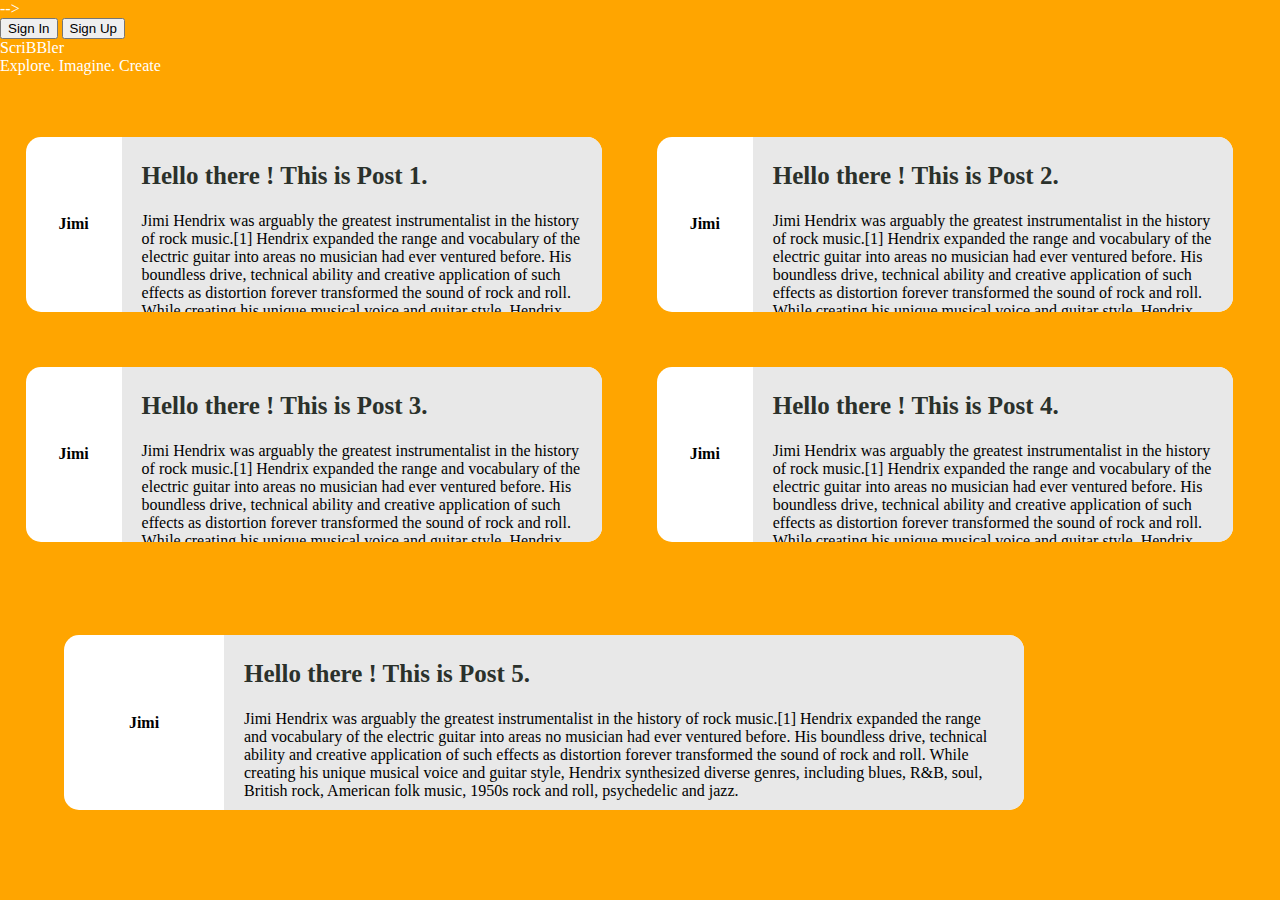
==== html/bloglist.html @ 13a5307c "changes for the project part B" ====
<!DOCTYPE html>
<html>

<head>
    <meta charset="UTF-8"/>
    <meta http-equiv="X-UA-Compatible" content="IE=edge, chrome=1">
    <meta name="viewport" content="width=device-width, initial-scale=1.0">
    <meta name="viewport" content="width=device-width, initial-scale=1.0">
    <title>BlogList</title>
    <link href='..\css\header-bloglist.css' rel='stylesheet' type='text/css'>
    <link href='..\css\bloglist.css' rel='stylesheet' type='text/css'>
    <link href='..\css\header.css' rel='stylesheet' type='text/css'>
    <link href='..\css\font.css' rel='stylesheet' type='text/css'>
    <link rel="stylesheet" href="..\font-awesome-4.7.0/css/font-awesome.min.css">
    <style>
    </style>

</head>
<body>
<div class="main-modal-content" id="main-modal-content">-->
    <div id="main-container-div">
        <div class="header">
            <div id="header-btn-grp">
                <button id="sign-in-btn">Sign In</button>
                <button id="sign-up-btn">Sign Up</button>
            </div>
            <div id="header-page-title">ScriBBler</div>
            <div id="header-title">Explore. Imagine. Create</div>

        </div>
        <div>
        </div>
        <div>
        </div>
    </div>

    <div>
        </br></br>
    </div>
    <div class="allPostsContainer">
        <div class="post">
            <div class="post-left">
                <p class="post-username">Jimi</p>
            </div>
            <div class="post-content">
                <div class="post-delete" id="post-delete-1" onclick="deletePost(id)">
                    <i class="fa fa-trash  fa-lg"></i>
                    <!-- The Modal -->
                    <div class="blog-list-modal" id="blog-list-modal-1">
                        <!-- Modal content -->
                        <div class="blog-list-modal-content" id="blog-list-modal-content-1">
                            <p class="blog-modal-text">Are you sure you want to delete this post?</p>
                            <div class="blog-list-modal-btn-grp">
                                <button class="delete-post-modal-yes" id="delete-post-modal-yes-1">Yes</button>
                                <button class="delete-post-modal-no" id="delete-post-modal-no-1">No</button>
                            </div>

                        </div>

                    </div>
                </div>
                <p class="post-title">Hello there ! This is Post 1. </p>
                <p class="post-desc">Jimi Hendrix was arguably the greatest instrumentalist in the history of rock
                    music.[1] Hendrix expanded the range and vocabulary of the electric guitar into areas no
                    musician had ever ventured before. His boundless drive, technical ability and creative
                    application of such effects as distortion forever transformed the sound of rock and roll. While
                    creating his unique musical voice and guitar style, Hendrix synthesized diverse genres,
                    including blues, R&B, soul, British rock, American folk music, 1950s rock and roll, psychedelic
                    and jazz.</p>
                <!-- Insert code for ... icon here -->
                <div class="post-ellipsis" id="post-ellipsis-1" onclick="window.location.href='\post.html'">
                    <i class="fa fa-ellipsis-h"></i>
                </div>
            </div>
        </div>
        <div class="post">
            <div class="post-left">
                <p class="post-username">Jimi</p>
            </div>
            <div class="post-content">

                <div class="post-delete" id="post-delete-2" onclick="deletePost(id)">
                    <i class="fa fa-trash  fa-lg"></i>
                    <!-- The Modal -->
                    <div class="blog-list-modal" id="blog-list-modal-2">
                        <!-- Modal content -->
                        <div class="blog-list-modal-content" id="blog-list-modal-content-2">
                            <p class="blog-modal-text">Are you sure you want to delete this post?</p>
                            <div class="blog-list-modal-btn-grp">
                                <button class="delete-post-modal-yes" id="delete-post-modal-yes-2">Yes</button>
                                <button class="delete-post-modal-no" id="delete-post-modal-no-2">No</button>
                            </div>

                        </div>

                    </div>
                </div>
                <p class="post-title">Hello there ! This is Post 2. </p>
                <p class="post-desc">Jimi Hendrix was arguably the greatest instrumentalist in the history of rock
                    music.[1] Hendrix expanded the range and vocabulary of the electric guitar into areas no
                    musician had ever ventured before. His boundless drive, technical ability and creative
                    application of such effects as distortion forever transformed the sound of rock and roll. While
                    creating his unique musical voice and guitar style, Hendrix synthesized diverse genres,
                    including blues, R&B, soul, British rock, American folk music, 1950s rock and roll, psychedelic
                    and jazz.</p>
                <div class="post-ellipsis" id="post-ellipsis-2" onclick="window.location.href='\post.html'">
                    <i class="fa fa-ellipsis-h"></i>
                </div>
            </div>
        </div>
        <div class="post">
            <div class="post-left">
                <p class="post-username">Jimi</p>
            </div>
            <div class="post-content">

                <div class="post-delete" id="post-delete-3" onclick="deletePost(id)">
                    <i class="fa fa-trash  fa-lg"></i>
                    <!-- The Modal -->
                    <div class="blog-list-modal" id="blog-list-modal-3">
                        <!-- Modal content -->
                        <div class="blog-list-modal-content" id="blog-list-modal-content-3">
                            <p class="blog-modal-text">Are you sure you want to delete this post?</p>
                            <div class="blog-list-modal-btn-grp">
                                <button class="delete-post-modal-yes" id="delete-post-modal-yes-3">Yes</button>
                                <button class="delete-post-modal-no" id="delete-post-modal-no-3">No</button>
                            </div>

                        </div>

                    </div>
                </div>
                <p class="post-title">Hello there ! This is Post 3. </p>
                <p class="post-desc">Jimi Hendrix was arguably the greatest instrumentalist in the history of rock
                    music.[1] Hendrix expanded the range and vocabulary of the electric guitar into areas no
                    musician had ever ventured before. His boundless drive, technical ability and creative
                    application of such effects as distortion forever transformed the sound of rock and roll. While
                    creating his unique musical voice and guitar style, Hendrix synthesized diverse genres,
                    including blues, R&B, soul, British rock, American folk music, 1950s rock and roll, psychedelic
                    and jazz.</p>
                <div class="post-ellipsis" id="post-ellipsis-3" onclick="window.location.href='\post.html'">
                    <i class="fa fa-ellipsis-h"></i>
                </div>
            </div>
        </div>
        <div class="post">
            <div class="post-left">
                <p class="post-username">Jimi</p>
            </div>
            <div class="post-content">
                <div class="post-delete" id="post-delete-4" onclick="deletePost(id)">
                    <i class="fa fa-trash  fa-lg"></i>
                    <!-- The Modal -->
                    <div class="blog-list-modal" id="blog-list-modal-4">
                        <!-- Modal content -->
                        <div class="blog-list-modal-content" id="blog-list-modal-content-4">
                            <p class="blog-modal-text">Are you sure you want to delete this post?</p>
                            <div class="blog-list-modal-btn-grp">
                                <button class="delete-post-modal-yes" id="delete-post-modal-yes-4">Yes</button>
                                <button class="delete-post-modal-no" id="delete-post-modal-no-4">No</button>
                            </div>

                        </div>

                    </div>
                </div>
                <p class="post-title">Hello there ! This is Post 4. </p>
                <p class="post-desc">Jimi Hendrix was arguably the greatest instrumentalist in the history of rock
                    music.[1] Hendrix expanded the range and vocabulary of the electric guitar into areas no
                    musician had ever ventured before. His boundless drive, technical ability and creative
                    application of such effects as distortion forever transformed the sound of rock and roll. While
                    creating his unique musical voice and guitar style, Hendrix synthesized diverse genres,
                    including blues, R&B, soul, British rock, American folk music, 1950s rock and roll, psychedelic
                    and jazz.</p>
                <div class="post-ellipsis" id="post-ellipsis-4" onclick="window.location.href='\post.html'">
                    <i class="fa fa-ellipsis-h"></i>
                </div>
            </div>
        </div>
        <div class="post-central">
            <div class="post-left">
                <p class="post-username">Jimi</p>
            </div>
            <div class="post-content">

                <div class="post-delete" id="post-delete-5" onclick="deletePost(id)">
                    <i class="fa fa-trash  fa-lg"></i>
                    <!-- The Modal -->
                    <div class="blog-list-modal" id="blog-list-modal-5">
                        <!-- Modal content -->
                        <div class="blog-list-modal-content" id="blog-list-modal-content-5">
                            <p class="blog-modal-text">Are you sure you want to delete this post?</p>
                            <div class="blog-list-modal-btn-grp">
                                <button class="delete-post-modal-yes" id="delete-post-modal-yes-5">Yes</button>
                                <button class="delete-post-modal-no" id="delete-post-modal-no-5">No</button>
                            </div>

                        </div>

                    </div>
                </div>

                <p class="post-title">Hello there ! This is Post 5. </p>
                <p class="post-desc">Jimi Hendrix was arguably the greatest instrumentalist in the history of rock
                    music.[1] Hendrix expanded the range and vocabulary of the electric guitar into areas no
                    musician had ever ventured before. His boundless drive, technical ability and creative
                    application of such effects as distortion forever transformed the sound of rock and roll. While
                    creating his unique musical voice and guitar style, Hendrix synthesized diverse genres,
                    including blues, R&B, soul, British rock, American folk music, 1950s rock and roll, psychedelic
                    and jazz.</p>
                <div class="post-ellipsis" id="post-ellipsis-5" onclick="window.location.href='\post.html'">
                    <i class="fa fa-ellipsis-h"></i>
                </div>
            </div>
        </div>

    </div>

    <script src="..\js\bloglist.js"></script>
    <script src="..\js\header.js"></script>

</body>

</html>
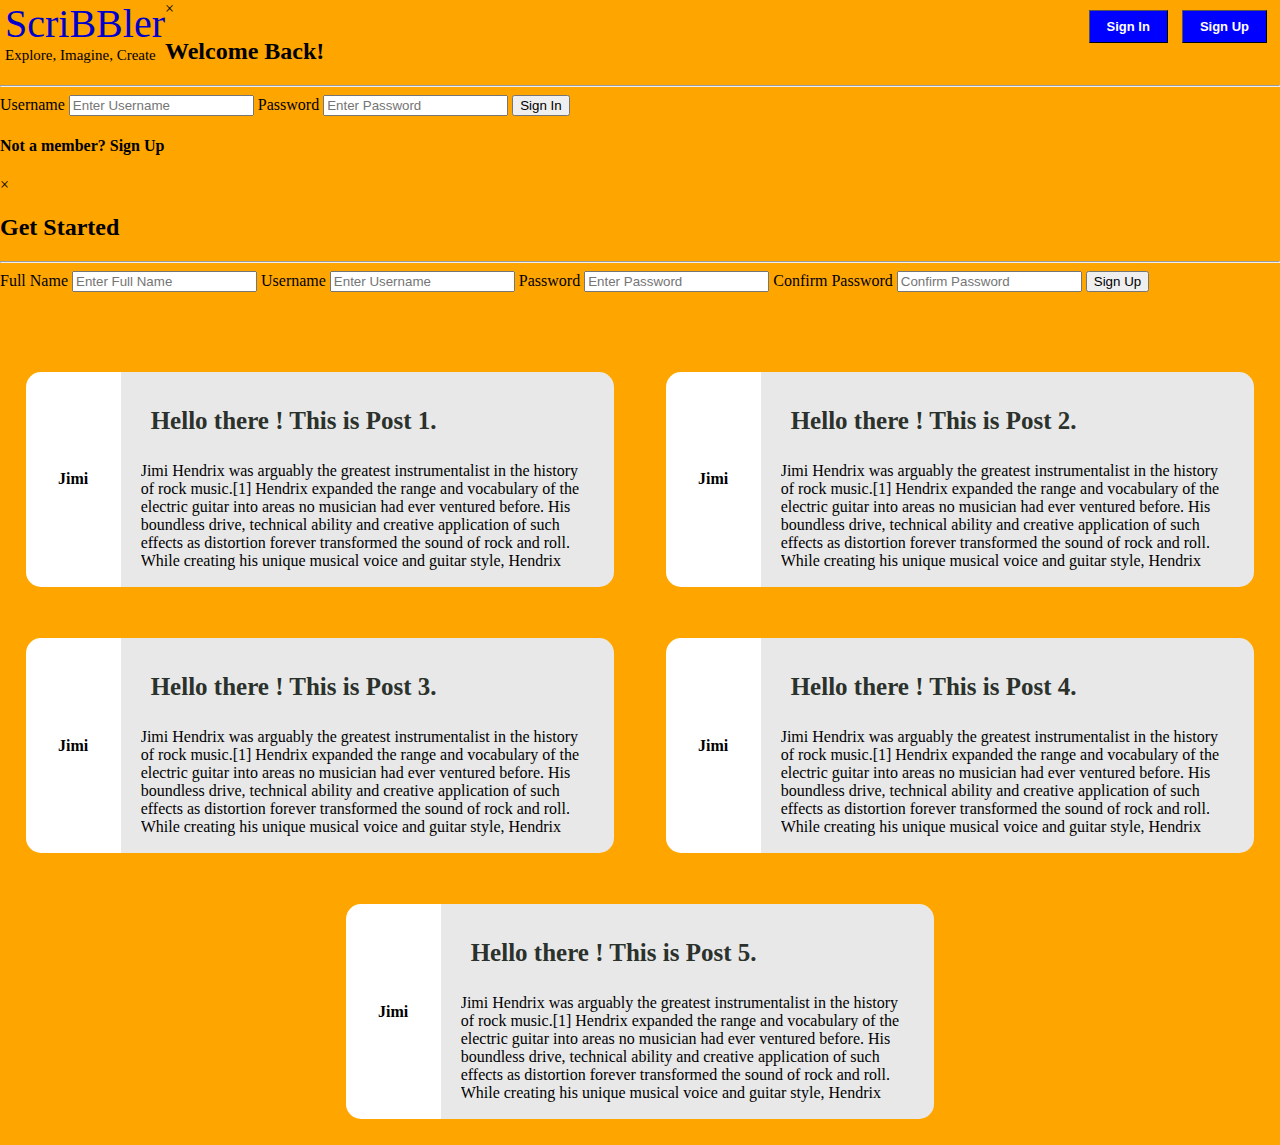
==== commit f9de9942: "minor UI fixes" ====
--- a/html/bloglist.html
+++ b/html/bloglist.html
@@ -1,224 +1,262 @@
 <!DOCTYPE html>
 <html>
-
-<head>
-    <meta charset="UTF-8"/>
-    <meta http-equiv="X-UA-Compatible" content="IE=edge, chrome=1">
-    <meta name="viewport" content="width=device-width, initial-scale=1.0">
-    <meta name="viewport" content="width=device-width, initial-scale=1.0">
-    <title>BlogList</title>
-    <link href='..\css\header-bloglist.css' rel='stylesheet' type='text/css'>
-    <link href='..\css\bloglist.css' rel='stylesheet' type='text/css'>
-    <link href='..\css\header.css' rel='stylesheet' type='text/css'>
-    <link href='..\css\font.css' rel='stylesheet' type='text/css'>
-    <link rel="stylesheet" href="..\font-awesome-4.7.0/css/font-awesome.min.css">
-    <style>
-    </style>
-
-</head>
-<body>
-<div class="main-modal-content" id="main-modal-content">-->
-    <div id="main-container-div">
-        <div class="header">
-            <div id="header-btn-grp">
-                <button id="sign-in-btn">Sign In</button>
-                <button id="sign-up-btn">Sign Up</button>
-            </div>
-            <div id="header-page-title">ScriBBler</div>
-            <div id="header-title">Explore. Imagine. Create</div>
-
+    <head>
+        <meta charset="UTF-8"/>
+        <meta http-equiv="X-UA-Compatible" content="IE=edge, chrome=1">
+        <link href='..\css\bloglist.css' rel='stylesheet'>
+        <link href='..\css\header.css' rel='stylesheet'>
+        <link href='..\css\font.css' rel='stylesheet'>
+        <link rel="stylesheet" href="..\font-awesome-4.7.0/css/font-awesome.min.css">
+
+        <title>BlogList</title>
+        <style>
+        </style>
+    </head>
+    <body>
+        <div id="main-container-div">
+
+            <div class="header">
+
+                <!-- Insert code for Sign Up, Sign In button here. Add code for "ScriBBler" heading and the sub-heading -->
+                <div class="page-title">
+                            <span class="title">
+                                ScriBBler
+                            </span>
+                    <span class="sub-heading">
+                                Explore, Imagine, Create
+                        </span>
+                </div>
+                <div class="login">
+                    <button id="btnSignIn" class="sign-in">Sign In</button>
+                    <button id="btnSignUp">Sign Up</button>
+                </div>
+            </div>
         </div>
         <div>
-        </div>
+            <!-- Insert code for Sign In modal here -->
+            <!-- The Modal -->
+            <div id="signInModal" class="modal">
+                <!-- Modal content -->
+                <div class="header-modal-content">
+                    <span class="close">&times;</span>
+                    <h2>Welcome Back!</h2>
+                    <hr/>
+                    <div class="modal-body">
+                        <form action="">
+                            <label>Username</label>
+                            <input class="header-input" type="text" placeholder="Enter Username" required>
+                            <label>Password</label>
+                            <input class="header-input" type="password" placeholder="Enter Password" required>
+                            <input type="submit" class="submit-btn" value="Sign In"></input>
+                            <h4>Not a member?<a class="sign-up-link" onclick="signup()"> Sign Up</a></h4>
+                        </form>
+                    </div>
+                </div>
+            </div>
+        </div>
+
         <div>
-        </div>
-    </div>
-
-    <div>
-        </br></br>
-    </div>
-    <div class="allPostsContainer">
-        <div class="post">
-            <div class="post-left">
-                <p class="post-username">Jimi</p>
-            </div>
-            <div class="post-content">
-                <div class="post-delete" id="post-delete-1" onclick="deletePost(id)">
-                    <i class="fa fa-trash  fa-lg"></i>
-                    <!-- The Modal -->
-                    <div class="blog-list-modal" id="blog-list-modal-1">
-                        <!-- Modal content -->
-                        <div class="blog-list-modal-content" id="blog-list-modal-content-1">
-                            <p class="blog-modal-text">Are you sure you want to delete this post?</p>
-                            <div class="blog-list-modal-btn-grp">
-                                <button class="delete-post-modal-yes" id="delete-post-modal-yes-1">Yes</button>
-                                <button class="delete-post-modal-no" id="delete-post-modal-no-1">No</button>
-                            </div>
-
-                        </div>
-
-                    </div>
-                </div>
-                <p class="post-title">Hello there ! This is Post 1. </p>
-                <p class="post-desc">Jimi Hendrix was arguably the greatest instrumentalist in the history of rock
-                    music.[1] Hendrix expanded the range and vocabulary of the electric guitar into areas no
-                    musician had ever ventured before. His boundless drive, technical ability and creative
-                    application of such effects as distortion forever transformed the sound of rock and roll. While
-                    creating his unique musical voice and guitar style, Hendrix synthesized diverse genres,
-                    including blues, R&B, soul, British rock, American folk music, 1950s rock and roll, psychedelic
-                    and jazz.</p>
-                <!-- Insert code for ... icon here -->
-                <div class="post-ellipsis" id="post-ellipsis-1" onclick="window.location.href='\post.html'">
-                    <i class="fa fa-ellipsis-h"></i>
-                </div>
-            </div>
-        </div>
-        <div class="post">
-            <div class="post-left">
-                <p class="post-username">Jimi</p>
-            </div>
-            <div class="post-content">
-
-                <div class="post-delete" id="post-delete-2" onclick="deletePost(id)">
-                    <i class="fa fa-trash  fa-lg"></i>
-                    <!-- The Modal -->
-                    <div class="blog-list-modal" id="blog-list-modal-2">
-                        <!-- Modal content -->
-                        <div class="blog-list-modal-content" id="blog-list-modal-content-2">
-                            <p class="blog-modal-text">Are you sure you want to delete this post?</p>
-                            <div class="blog-list-modal-btn-grp">
-                                <button class="delete-post-modal-yes" id="delete-post-modal-yes-2">Yes</button>
-                                <button class="delete-post-modal-no" id="delete-post-modal-no-2">No</button>
-                            </div>
-
-                        </div>
-
-                    </div>
-                </div>
-                <p class="post-title">Hello there ! This is Post 2. </p>
-                <p class="post-desc">Jimi Hendrix was arguably the greatest instrumentalist in the history of rock
-                    music.[1] Hendrix expanded the range and vocabulary of the electric guitar into areas no
-                    musician had ever ventured before. His boundless drive, technical ability and creative
-                    application of such effects as distortion forever transformed the sound of rock and roll. While
-                    creating his unique musical voice and guitar style, Hendrix synthesized diverse genres,
-                    including blues, R&B, soul, British rock, American folk music, 1950s rock and roll, psychedelic
-                    and jazz.</p>
-                <div class="post-ellipsis" id="post-ellipsis-2" onclick="window.location.href='\post.html'">
-                    <i class="fa fa-ellipsis-h"></i>
-                </div>
-            </div>
-        </div>
-        <div class="post">
-            <div class="post-left">
-                <p class="post-username">Jimi</p>
-            </div>
-            <div class="post-content">
-
-                <div class="post-delete" id="post-delete-3" onclick="deletePost(id)">
-                    <i class="fa fa-trash  fa-lg"></i>
-                    <!-- The Modal -->
-                    <div class="blog-list-modal" id="blog-list-modal-3">
-                        <!-- Modal content -->
-                        <div class="blog-list-modal-content" id="blog-list-modal-content-3">
-                            <p class="blog-modal-text">Are you sure you want to delete this post?</p>
-                            <div class="blog-list-modal-btn-grp">
-                                <button class="delete-post-modal-yes" id="delete-post-modal-yes-3">Yes</button>
-                                <button class="delete-post-modal-no" id="delete-post-modal-no-3">No</button>
-                            </div>
-
-                        </div>
-
-                    </div>
-                </div>
-                <p class="post-title">Hello there ! This is Post 3. </p>
-                <p class="post-desc">Jimi Hendrix was arguably the greatest instrumentalist in the history of rock
-                    music.[1] Hendrix expanded the range and vocabulary of the electric guitar into areas no
-                    musician had ever ventured before. His boundless drive, technical ability and creative
-                    application of such effects as distortion forever transformed the sound of rock and roll. While
-                    creating his unique musical voice and guitar style, Hendrix synthesized diverse genres,
-                    including blues, R&B, soul, British rock, American folk music, 1950s rock and roll, psychedelic
-                    and jazz.</p>
-                <div class="post-ellipsis" id="post-ellipsis-3" onclick="window.location.href='\post.html'">
-                    <i class="fa fa-ellipsis-h"></i>
-                </div>
-            </div>
-        </div>
-        <div class="post">
-            <div class="post-left">
-                <p class="post-username">Jimi</p>
-            </div>
-            <div class="post-content">
-                <div class="post-delete" id="post-delete-4" onclick="deletePost(id)">
-                    <i class="fa fa-trash  fa-lg"></i>
-                    <!-- The Modal -->
-                    <div class="blog-list-modal" id="blog-list-modal-4">
-                        <!-- Modal content -->
-                        <div class="blog-list-modal-content" id="blog-list-modal-content-4">
-                            <p class="blog-modal-text">Are you sure you want to delete this post?</p>
-                            <div class="blog-list-modal-btn-grp">
-                                <button class="delete-post-modal-yes" id="delete-post-modal-yes-4">Yes</button>
-                                <button class="delete-post-modal-no" id="delete-post-modal-no-4">No</button>
-                            </div>
-
-                        </div>
-
-                    </div>
-                </div>
-                <p class="post-title">Hello there ! This is Post 4. </p>
-                <p class="post-desc">Jimi Hendrix was arguably the greatest instrumentalist in the history of rock
-                    music.[1] Hendrix expanded the range and vocabulary of the electric guitar into areas no
-                    musician had ever ventured before. His boundless drive, technical ability and creative
-                    application of such effects as distortion forever transformed the sound of rock and roll. While
-                    creating his unique musical voice and guitar style, Hendrix synthesized diverse genres,
-                    including blues, R&B, soul, British rock, American folk music, 1950s rock and roll, psychedelic
-                    and jazz.</p>
-                <div class="post-ellipsis" id="post-ellipsis-4" onclick="window.location.href='\post.html'">
-                    <i class="fa fa-ellipsis-h"></i>
-                </div>
-            </div>
-        </div>
-        <div class="post-central">
-            <div class="post-left">
-                <p class="post-username">Jimi</p>
-            </div>
-            <div class="post-content">
-
-                <div class="post-delete" id="post-delete-5" onclick="deletePost(id)">
-                    <i class="fa fa-trash  fa-lg"></i>
-                    <!-- The Modal -->
-                    <div class="blog-list-modal" id="blog-list-modal-5">
-                        <!-- Modal content -->
-                        <div class="blog-list-modal-content" id="blog-list-modal-content-5">
-                            <p class="blog-modal-text">Are you sure you want to delete this post?</p>
-                            <div class="blog-list-modal-btn-grp">
-                                <button class="delete-post-modal-yes" id="delete-post-modal-yes-5">Yes</button>
-                                <button class="delete-post-modal-no" id="delete-post-modal-no-5">No</button>
-                            </div>
-
-                        </div>
-
-                    </div>
-                </div>
-
-                <p class="post-title">Hello there ! This is Post 5. </p>
-                <p class="post-desc">Jimi Hendrix was arguably the greatest instrumentalist in the history of rock
-                    music.[1] Hendrix expanded the range and vocabulary of the electric guitar into areas no
-                    musician had ever ventured before. His boundless drive, technical ability and creative
-                    application of such effects as distortion forever transformed the sound of rock and roll. While
-                    creating his unique musical voice and guitar style, Hendrix synthesized diverse genres,
-                    including blues, R&B, soul, British rock, American folk music, 1950s rock and roll, psychedelic
-                    and jazz.</p>
-                <div class="post-ellipsis" id="post-ellipsis-5" onclick="window.location.href='\post.html'">
-                    <i class="fa fa-ellipsis-h"></i>
-                </div>
-            </div>
-        </div>
-
-    </div>
+            <!-- Insert code for Create Post modal here -->
+            <div id="signUpModal" class="modal">
+                <!-- Modal content -->
+                <div class="header-modal-content">
+                    <span class="close" id="closeSignUpModal">&times;</span>
+                    <h2>Get Started</h2>
+                    <hr/>
+                    <div class="modal-body">
+                        <form action="">
+                            <label>Full Name</label>
+                            <input class="header-input" type="text" placeholder="Enter Full Name" required>
+                            <label>Username</label>
+                            <input class="header-input" type="text" placeholder="Enter Username" required>
+                            <label>Password</label>
+                            <input class="header-input" type="password" placeholder="Enter Password" required>
+                            <label>Confirm Password</label>
+                            <input class="header-input" type="password" placeholder="Confirm Password" required>
+                            <input type="submit" class="submit-btn" value="Sign Up"></input>
+                        </form>
+                    </div>
+                </div>
+            </div>
+        </div>
+
+        <div class="allPostsContainer">
+            <div></br></br></br></div>
+            <div class="row">
+                <div class="post">
+                    <div class="post-left">
+                        <p class="post-username">Jimi</p>
+                    </div>
+                    <div class="post-content">
+                        <div class="post-delete" id="post-delete-1" onclick="deletePost(id)">
+                            <i class="fa fa-trash  fa-lg"></i>
+                            <!-- The Modal -->
+                            <div class="blog-list-modal" id="blog-list-modal-1">
+                                <!-- Modal content -->
+                                <div class="blog-list-modal-content" id="blog-list-modal-content-1">
+                                    <p class="blog-modal-text">Are you sure you want to delete this post?</p>
+                                    <div class="blog-list-modal-btn-grp">
+                                        <button class="delete-post-modal-yes" id="delete-post-modal-yes-1">Yes</button>
+                                        <button class="delete-post-modal-no" id="delete-post-modal-no-1">No</button>
+                                    </div>
+
+                                </div>
+
+                            </div>
+                        </div>
+                        <p class="post-title">Hello there ! This is Post 1. </p>
+                        <p class="post-desc">Jimi Hendrix was arguably the greatest instrumentalist in the history of rock
+                            music.[1] Hendrix expanded the range and vocabulary of the electric guitar into areas no
+                            musician had ever ventured before. His boundless drive, technical ability and creative
+                            application of such effects as distortion forever transformed the sound of rock and roll. While
+                            creating his unique musical voice and guitar style, Hendrix synthesized diverse genres,
+                            including blues, R&B, soul, British rock, American folk music, 1950s rock and roll, psychedelic
+                            and jazz.</p>
+                        <!-- Insert code for ... icon here -->
+                        <div class="post-ellipsis" id="post-ellipsis-1" onclick="loadPostContent(id)">
+                            <i class="fa fa-ellipsis-h"></i>
+                        </div>
+                    </div>
+                </div>
+                <div class="post">
+                    <div class="post-left">
+                        <p class="post-username">Jimi</p>
+                    </div>
+                    <div class="post-content">
+                        <div class="post-delete" id="post-delete-2" onclick="deletePost(id)">
+                            <i class="fa fa-trash  fa-lg"></i>
+                            <!-- The Modal -->
+                            <div class="blog-list-modal" id="blog-list-modal-2">
+                                <!-- Modal content -->
+                                <div class="blog-list-modal-content" id="blog-list-modal-content-2">
+                                    <p class="blog-modal-text">Are you sure you want to delete this post?</p>
+                                    <div class="blog-list-modal-btn-grp">
+                                        <button class="delete-post-modal-yes" id="delete-post-modal-yes-2">Yes</button>
+                                        <button class="delete-post-modal-no" id="delete-post-modal-no-2">No</button>
+                                    </div>
+                                </div>
+                            </div>
+                        </div>
+                        <p class="post-title">Hello there ! This is Post 2. </p>
+                        <p class="post-desc">Jimi Hendrix was arguably the greatest instrumentalist in the history of rock
+                            music.[1] Hendrix expanded the range and vocabulary of the electric guitar into areas no
+                            musician had ever ventured before. His boundless drive, technical ability and creative
+                            application of such effects as distortion forever transformed the sound of rock and roll. While
+                            creating his unique musical voice and guitar style, Hendrix synthesized diverse genres,
+                            including blues, R&B, soul, British rock, American folk music, 1950s rock and roll, psychedelic
+                            and jazz.</p>
+                        <div class="post-ellipsis" id="post-ellipsis-2" onclick="loadPostContent(id)">
+                            <i class="fa fa-ellipsis-h"></i>
+                        </div>
+                    </div>
+                </div>
+            </div>
+            <div class="row">
+                <div class="post">
+                    <div class="post-left">
+                        <p class="post-username">Jimi</p>
+                    </div>
+                    <div class="post-content">
+                        <div class="post-delete" id="post-delete-3" onclick="deletePost(id)">
+                            <i class="fa fa-trash  fa-lg"></i>
+                            <!-- The Modal -->
+                            <div class="blog-list-modal" id="blog-list-modal-3">
+                                <!-- Modal content -->
+                                <div class="blog-list-modal-content" id="blog-list-modal-content-3">
+                                    <p class="blog-modal-text">Are you sure you want to delete this post?</p>
+                                    <div class="blog-list-modal-btn-grp">
+                                        <button class="delete-post-modal-yes" id="delete-post-modal-yes-3">Yes</button>
+                                        <button class="delete-post-modal-no" id="delete-post-modal-no-3">No</button>
+                                    </div>
+                                </div>
+
+                            </div>
+                        </div>
+                        <p class="post-title">Hello there ! This is Post 3. </p>
+                        <p class="post-desc">Jimi Hendrix was arguably the greatest instrumentalist in the history of rock
+                            music.[1] Hendrix expanded the range and vocabulary of the electric guitar into areas no
+                            musician had ever ventured before. His boundless drive, technical ability and creative
+                            application of such effects as distortion forever transformed the sound of rock and roll. While
+                            creating his unique musical voice and guitar style, Hendrix synthesized diverse genres,
+                            including blues, R&B, soul, British rock, American folk music, 1950s rock and roll, psychedelic
+                            and jazz.</p>
+                        <div class="post-ellipsis" id="post-ellipsis-3" onclick="loadPostContent(id)">
+                            <i class="fa fa-ellipsis-h"></i>
+                        </div>
+                    </div>
+                </div>
+                <div class="post">
+                    <div class="post-left">
+                        <p class="post-username">Jimi</p>
+                    </div>
+                    <div class="post-content">
+                        <div class="post-delete" id="post-delete-4" onclick="deletePost(id)">
+                            <i class="fa fa-trash  fa-lg"></i>
+                            <!-- The Modal -->
+                            <div class="blog-list-modal" id="blog-list-modal-4">
+                                <!-- Modal content -->
+                                <div class="blog-list-modal-content" id="blog-list-modal-content-4">
+                                    <p class="blog-modal-text">Are you sure you want to delete this post?</p>
+                                    <div class="blog-list-modal-btn-grp">
+                                        <button class="delete-post-modal-yes" id="delete-post-modal-yes-4">Yes</button>
+                                        <button class="delete-post-modal-no" id="delete-post-modal-no-4">No</button>
+                                    </div>
+                                </div>
+                            </div>
+                        </div>
+                        <p class="post-title">Hello there ! This is Post 4. </p>
+                        <p class="post-desc">Jimi Hendrix was arguably the greatest instrumentalist in the history of rock
+                            music.[1] Hendrix expanded the range and vocabulary of the electric guitar into areas no
+                            musician had ever ventured before. His boundless drive, technical ability and creative
+                            application of such effects as distortion forever transformed the sound of rock and roll. While
+                            creating his unique musical voice and guitar style, Hendrix synthesized diverse genres,
+                            including blues, R&B, soul, British rock, American folk music, 1950s rock and roll, psychedelic
+                            and jazz.</p>
+                        <div class="post-ellipsis" id="post-ellipsis-4" onclick="loadPostContent(id)">
+                            <i class="fa fa-ellipsis-h"></i>
+                        </div>
+                    </div>
+                </div>
+            </div>
+            <div class="row">
+                <div class="post-wrap">
+                    <div class="post-left">
+                        <p class="post-username">Jimi</p>
+                    </div>
+                    <div class="post-content">
+                        <div class="post-delete" id="post-delete-5" onclick="deletePost(id)">
+                            <i class="fa fa-trash  fa-lg"></i>
+                            <!-- The Modal -->
+                            <div class="blog-list-modal" id="blog-list-modal-5">
+                                <!-- Modal content -->
+                                <div class="blog-list-modal-content" id="blog-list-modal-content-5">
+                                    <p class="blog-modal-text">Are you sure you want to delete this post?</p>
+                                    <div class="blog-list-modal-btn-grp">
+                                        <button class="delete-post-modal-yes" id="delete-post-modal-yes-5">Yes</button>
+                                        <button class="delete-post-modal-no" id="delete-post-modal-no-5">No</button>
+                                    </div>
+                                </div>
+                            </div>
+                        </div>
+                        <p class="post-title">Hello there ! This is Post 5. </p>
+                        <p class="post-desc">Jimi Hendrix was arguably the greatest instrumentalist in the history of rock
+                            music.[1] Hendrix expanded the range and vocabulary of the electric guitar into areas no
+                            musician had ever ventured before. His boundless drive, technical ability and creative
+                            application of such effects as distortion forever transformed the sound of rock and roll. While
+                            creating his unique musical voice and guitar style, Hendrix synthesized diverse genres,
+                            including blues, R&B, soul, British rock, American folk music, 1950s rock and roll, psychedelic
+                            and jazz.</p>
+                        <div class="post-ellipsis" id="post-ellipsis-8" onclick="loadPostContent(id)">
+                          <i class="fa fa-ellipsis-h"></i>
+                        </div>
+                    </div>
+                </div>
+            </div>
+        </div>
 
     <script src="..\js\bloglist.js"></script>
     <script src="..\js\header.js"></script>
 
-</body>
+    </body>
 
 </html>